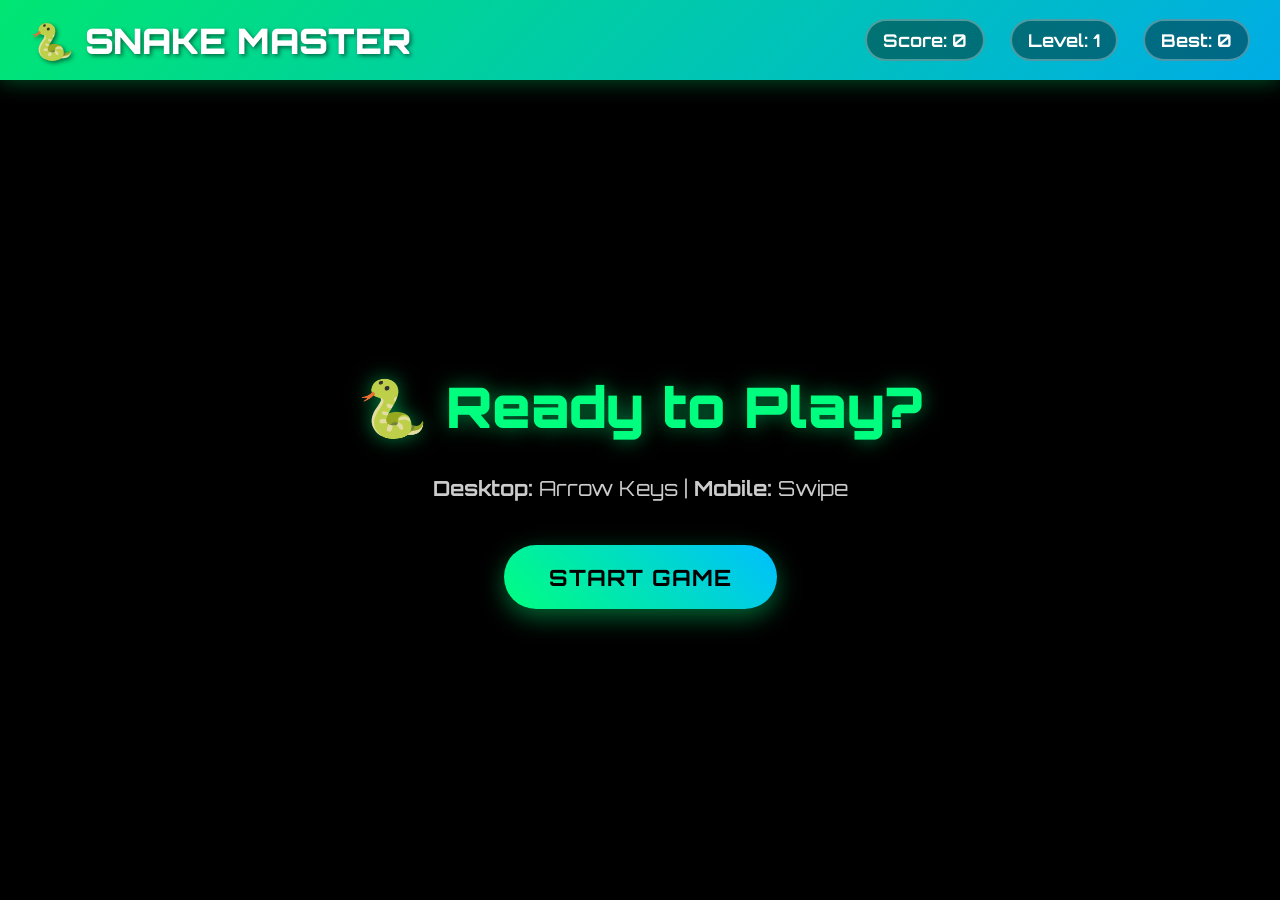
==== index.html @ 791db222 "Reinitialized repo and updated game" ====
<!DOCTYPE html>
<html lang="en">
<head>
    <meta charset="UTF-8">
    <meta name="viewport" content="width=device-width, initial-scale=1.0">
    <title>Snake Game - Challenge Yourself!</title>
    <link rel="stylesheet" href="style.css">
</head>
<body>
    <!-- Top Navigation Bar -->
    <div class="navbar">
        <div class="game-title">🐍 SNAKE MASTER</div>
        <div class="game-stats">
            <div id="scoreBox">Score: <span id="score">0</span></div>
            <div id="levelBox">Level: <span id="level">1</span></div>
            <div id="hiscoreBox">Best: <span id="hiscore">0</span></div>
        </div>
    </div>

    <!-- Full Screen Game Area -->
    <div class="game-container">
        <canvas id="gameCanvas"></canvas>
        
        <!-- Start Screen Overlay -->
        <div id="startScreen" class="overlay">
            <div class="overlay-content">
                <h2>🐍 Ready to Play?</h2>
                <p class="controls-text">
                    <strong>Desktop:</strong> Arrow Keys | <strong>Mobile:</strong> Swipe
                </p>
                <button id="startBtn" class="game-btn">START GAME</button>
            </div>
        </div>
        
        <!-- Game Over Overlay -->
        <div id="gameOverScreen" class="overlay hidden">
            <div class="overlay-content">
                <div class="death-message">
                    <span class="emoji">😂</span>
                    <p id="roastMessage"></p>
                </div>
                <div class="final-stats">
                    <div>Final Score: <span id="finalScore">0</span></div>
                    <div>Level Reached: <span id="finalLevel">1</span></div>
                </div>
                <button id="restartBtn" class="game-btn">PLAY AGAIN</button>
            </div>
        </div>
    </div>

    <script src="index.js"></script>
</body>
</html>
---- style.css ----
@import url('https://fonts.googleapis.com/css2?family=Orbitron:wght@400;700;900&display=swap');

* {
    margin: 0;
    padding: 0;
    box-sizing: border-box;
}

body {
    font-family: 'Orbitron', monospace;
    background: #000;
    color: white;
    overflow: hidden;
    height: 100vh;
}

/* Top Navigation Bar */
.navbar {
    position: fixed;
    top: 0;
    left: 0;
    width: 100%;
    height: 80px;
    background: linear-gradient(135deg, rgba(0, 255, 127, 0.9), rgba(0, 191, 255, 0.9));
    backdrop-filter: blur(10px);
    display: flex;
    justify-content: space-between;
    align-items: center;
    padding: 0 30px;
    z-index: 1000;
    box-shadow: 0 2px 20px rgba(0, 255, 127, 0.3);
}

.game-title {
    font-size: 2.2em;
    font-weight: 900;
    text-shadow: 2px 2px 4px rgba(0, 0, 0, 0.5);
    color: #fff;
}

.game-stats {
    display: flex;
    gap: 25px;
    align-items: center;
}

#scoreBox, #levelBox, #hiscoreBox {
    font-size: 1.1em;
    font-weight: 700;
    padding: 8px 16px;
    background: rgba(0, 0, 0, 0.4);
    border-radius: 25px;
    min-width: 100px;
    text-align: center;
    border: 2px solid rgba(255, 255, 255, 0.3);
}

/* Full Screen Game Container */
.game-container {
    position: absolute;
    top: 80px;
    left: 0;
    width: 100vw;
    height: calc(100vh - 80px);
    background: #000;
    overflow: hidden;
}

#gameCanvas {
    width: 100%;
    height: 100%;
    display: block;
    background: #000;
    border: none;
}

/* Overlay Screens */
.overlay {
    position: absolute;
    top: 0;
    left: 0;
    width: 100%;
    height: 100%;
    background: rgba(0, 0, 0, 0.9);
    display: flex;
    align-items: center;
    justify-content: center;
    z-index: 100;
}

.overlay-content {
    text-align: center;
    max-width: 90%;
    padding: 40px;
}

.overlay-content h2 {
    font-size: 3.5em;
    margin-bottom: 30px;
    color: #00ff7f;
    text-shadow: 0 0 20px rgba(0, 255, 127, 0.5);
    font-weight: 900;
}

.controls-text {
    font-size: 1.3em;
    margin-bottom: 40px;
    color: #ccc;
    line-height: 1.6;
}

.game-btn {
    padding: 18px 45px;
    font-size: 1.4em;
    font-weight: 700;
    font-family: 'Orbitron', monospace;
    background: linear-gradient(45deg, #00ff7f, #00bfff);
    color: #000;
    border: none;
    border-radius: 50px;
    cursor: pointer;
    transition: all 0.3s ease;
    text-transform: uppercase;
    box-shadow: 0 8px 25px rgba(0, 255, 127, 0.4);
    letter-spacing: 1px;
}

.game-btn:hover {
    transform: translateY(-3px);
    box-shadow: 0 12px 35px rgba(0, 255, 127, 0.6);
    background: linear-gradient(45deg, #00bfff, #00ff7f);
}

.game-btn:active {
    transform: translateY(0);
}

/* Death Message Styling */
.death-message {
    margin-bottom: 30px;
}

.death-message .emoji {
    font-size: 5em;
    display: block;
    margin-bottom: 20px;
    animation: bounce 1s infinite;
}

.death-message p {
    font-size: 1.6em;
    color: #ff4757;
    font-weight: 700;
    margin-bottom: 20px;
    text-shadow: 0 0 10px rgba(255, 71, 87, 0.5);
}

.final-stats {
    font-size: 1.8em;
    margin-bottom: 30px;
    color: #00ff7f;
    font-weight: 700;
}

.final-stats div {
    margin: 10px 0;
}

.hidden {
    display: none !important;
}

/* Animations */
@keyframes bounce {
    0%, 20%, 50%, 80%, 100% {
        transform: translateY(0);
    }
    40% {
        transform: translateY(-10px);
    }
    60% {
        transform: translateY(-5px);
    }
}

@keyframes scoreGlow {
    0% { text-shadow: 0 0 5px rgba(0, 255, 127, 0.5); }
    50% { text-shadow: 0 0 20px rgba(0, 255, 127, 1), 0 0 30px rgba(0, 255, 127, 0.8); }
    100% { text-shadow: 0 0 5px rgba(0, 255, 127, 0.5); }
}

.score-animate {
    animation: scoreGlow 0.5s ease;
}

/* Mobile Responsive */
@media (max-width: 768px) {
    .navbar {
        height: 70px;
        padding: 0 15px;
    }
    
    .game-title {
        font-size: 1.6em;
    }
    
    .game-stats {
        gap: 10px;
    }
    
    #scoreBox, #levelBox, #hiscoreBox {
        font-size: 0.9em;
        padding: 6px 12px;
        min-width: 70px;
    }
    
    .game-container {
        top: 70px;
        height: calc(100vh - 70px);
    }
    
    .overlay-content h2 {
        font-size: 2.5em;
    }
    
    .controls-text {
        font-size: 1.1em;
    }
    
    .game-btn {
        padding: 15px 35px;
        font-size: 1.2em;
    }
    
    .death-message p {
        font-size: 1.3em;
    }
    
    .final-stats {
        font-size: 1.4em;
    }
}

@media (max-height: 600px) {
    .navbar {
        height: 60px;
    }
    
    .game-title {
        font-size: 1.4em;
    }
    
    .game-container {
        top: 60px;
        height: calc(100vh - 60px);
    }
}
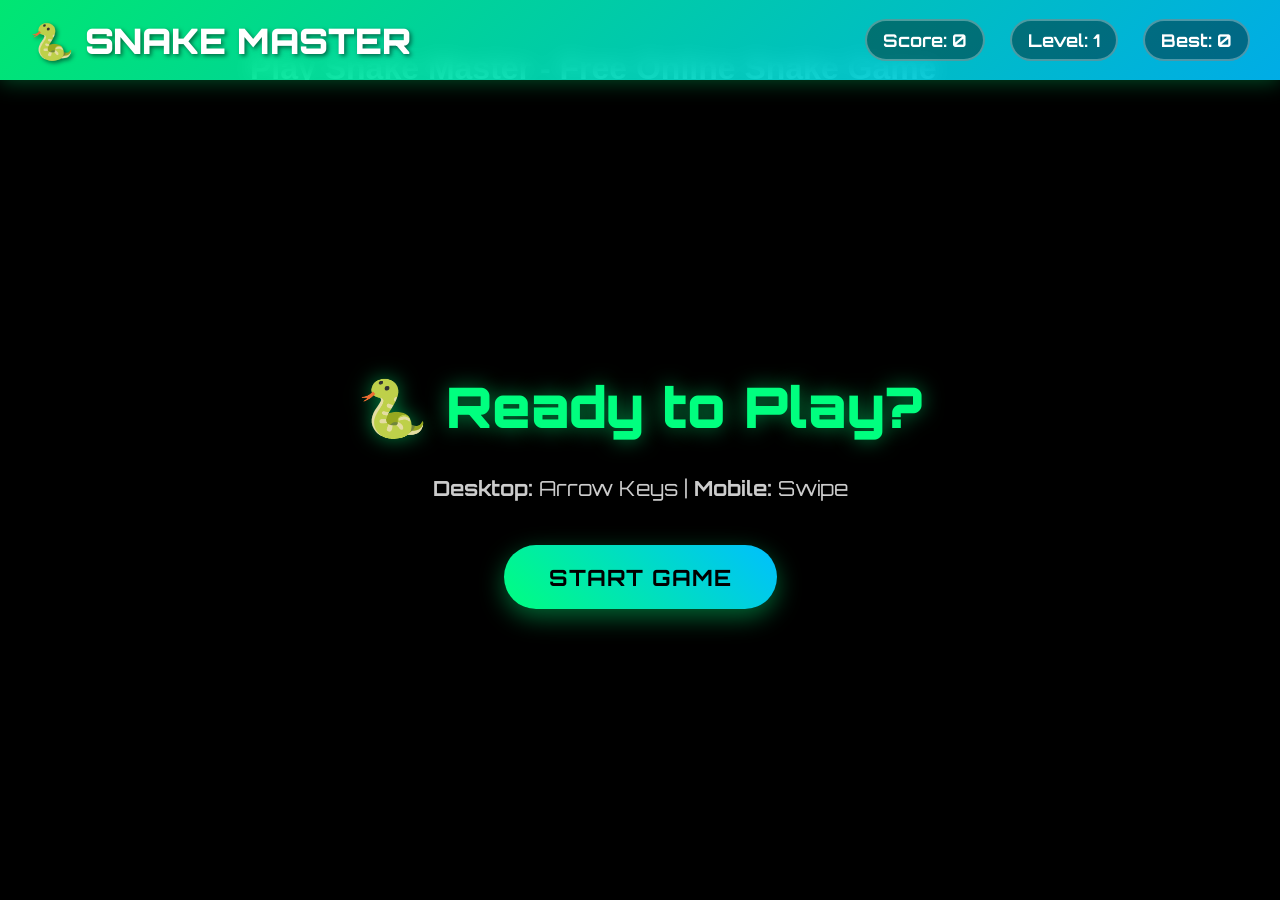
==== commit 59e1deb8: "Updates" ====
--- a/index.html
+++ b/index.html
@@ -3,10 +3,38 @@
 <head>
     <meta charset="UTF-8">
     <meta name="viewport" content="width=device-width, initial-scale=1.0">
-    <title>Snake Game - Challenge Yourself!</title>
+    <title>Snake Game Online - Play Snake Master for Free 🐍</title>
+
+    <!-- 🔹 SEO Meta Tags -->
+    <meta name="description" content="Play Snake Master 🐍 - a free online snake game. Control your snake, eat food, increase your score, and challenge your friends! Works on desktop and mobile.">
+    <meta name="keywords" content="snake game, play snake online, free snake game, snake game mobile, snake game browser, classic snake">
+    <meta name="author" content="Jay Prakash Arya">
+    <meta name="robots" content="index, follow">
+
+    <!-- 🔹 Open Graph (for social media previews) -->
+    <meta property="og:title" content="Snake Master - Free Online Snake Game 🐍">
+    <meta property="og:description" content="Play the classic snake game online for free. Eat, grow, and survive as long as you can. Works on mobile & desktop.">
+    <meta property="og:type" content="website">
+    <meta property="og:url" content="https://snakenado.vercel.app/">
+    <meta property="og:image" content="https://snakenado.vercel.app/preview.png">
+
+    <!-- 🔹 Twitter Card -->
+    <meta name="twitter:card" content="summary_large_image">
+    <meta name="twitter:title" content="Snake Master - Free Online Snake Game 🐍">
+    <meta name="twitter:description" content="Play the classic snake game online for free. Challenge yourself and your friends!">
+    <meta name="twitter:image" content="https://snakenado.vercel.app/preview.png">
+
     <link rel="stylesheet" href="style.css">
-</head>
-<body>
+    <!-- Google Analytics -->
+    <script async src="https://www.googletagmanager.com/gtag/js?id=G-XXXXXXX"></script>
+    <script>
+    window.dataLayer = window.dataLayer || [];
+    function gtag(){dataLayer.push(arguments);}
+    gtag('js', new Date());
+    gtag('config', 'G-EJ43TY3HVP');
+    </script>
+    </head>
+    <body>
     <!-- Top Navigation Bar -->
     <div class="navbar">
         <div class="game-title">🐍 SNAKE MASTER</div>
@@ -48,6 +76,33 @@
         </div>
     </div>
 
+    <!-- 🔹 SEO-friendly content (hidden from players but visible to search engines) -->
+    <div class="seo-content" style="max-width:800px; margin:40px auto; padding:10px; font-family:sans-serif;">
+        <h1>Play Snake Master - Free Online Snake Game</h1>
+        <p>
+            Snake Master 🐍 is a modern twist on the classic snake game.  
+            Control your snake using arrow keys on desktop or swipe gestures on mobile.  
+            Eat food, grow longer, and challenge your friends to beat your high score.  
+        </p>
+
+        <h2>How to Play Snake Game</h2>
+        <ul>
+            <li>🎮 Desktop: Use <strong>Arrow Keys</strong></li>
+            <li>📱 Mobile: Swipe in any direction</li>
+            <li>🍎 Eat food to grow longer</li>
+            <li>💥 Avoid hitting yourself or the walls</li>
+        </ul>
+
+        <h2>Why Play Snake Master?</h2>
+        <p>
+            ✅ Free to play, no downloads required  
+            ✅ Works on both mobile and desktop  
+            ✅ Fun, addictive, and lightweight browser game  
+        </p>
+
+        <p><strong>Start playing now and challenge your friends!</strong></p>
+    </div>
+
     <script src="index.js"></script>
 </body>
-</html>
+</html>
--- a/style.css
+++ b/style.css
@@ -12,6 +12,9 @@
     color: white;
     overflow: hidden;
     height: 100vh;
+    position: fixed;
+    width: 100%;
+    -webkit-overflow-scrolling: touch;
 }
 
 /* Top Navigation Bar */
@@ -57,13 +60,20 @@
 
 /* Full Screen Game Container */
 .game-container {
-    position: absolute;
+    position: fixed;
     top: 80px;
     left: 0;
     width: 100vw;
     height: calc(100vh - 80px);
     background: #000;
     overflow: hidden;
+    touch-action: none;
+    -webkit-touch-callout: none;
+    -webkit-user-select: none;
+    -khtml-user-select: none;
+    -moz-user-select: none;
+    -ms-user-select: none;
+    user-select: none;
 }
 
 #gameCanvas {
@@ -72,6 +82,8 @@
     display: block;
     background: #000;
     border: none;
+    touch-action: none;
+    -webkit-tap-highlight-color: transparent;
 }
 
 /* Overlay Screens */
@@ -86,6 +98,7 @@
     align-items: center;
     justify-content: center;
     z-index: 100;
+    touch-action: none;
 }
 
 .overlay-content {
@@ -123,6 +136,7 @@
     text-transform: uppercase;
     box-shadow: 0 8px 25px rgba(0, 255, 127, 0.4);
     letter-spacing: 1px;
+    touch-action: manipulation;
 }
 
 .game-btn:hover {
@@ -193,65 +207,178 @@
     animation: scoreGlow 0.5s ease;
 }
 
-/* Mobile Responsive */
+/* Mobile Responsive - IMPROVED */
 @media (max-width: 768px) {
-    .navbar {
-        height: 70px;
-        padding: 0 15px;
-    }
-    
-    .game-title {
-        font-size: 1.6em;
-    }
-    
-    .game-stats {
-        gap: 10px;
-    }
-    
-    #scoreBox, #levelBox, #hiscoreBox {
-        font-size: 0.9em;
-        padding: 6px 12px;
-        min-width: 70px;
-    }
-    
-    .game-container {
-        top: 70px;
-        height: calc(100vh - 70px);
-    }
-    
-    .overlay-content h2 {
-        font-size: 2.5em;
-    }
-    
-    .controls-text {
-        font-size: 1.1em;
-    }
-    
-    .game-btn {
-        padding: 15px 35px;
-        font-size: 1.2em;
-    }
-    
-    .death-message p {
-        font-size: 1.3em;
-    }
-    
-    .final-stats {
-        font-size: 1.4em;
-    }
-}
-
-@media (max-height: 600px) {
+    body {
+        position: fixed;
+        overflow: hidden;
+        -webkit-overflow-scrolling: touch;
+    }
+    
     .navbar {
         height: 60px;
+        padding: 0 10px;
     }
     
     .game-title {
-        font-size: 1.4em;
+        font-size: 1.3em;
+    }
+    
+    .game-stats {
+        gap: 8px;
+        flex-wrap: wrap;
+    }
+    
+    #scoreBox, #levelBox, #hiscoreBox {
+        font-size: 0.8em;
+        padding: 4px 8px;
+        min-width: 60px;
     }
     
     .game-container {
         top: 60px;
         height: calc(100vh - 60px);
-    }
-}
+        position: fixed;
+        touch-action: none;
+    }
+    
+    #gameCanvas {
+        touch-action: none;
+        -webkit-touch-callout: none;
+        -webkit-tap-highlight-color: transparent;
+    }
+    
+    .overlay-content {
+        padding: 20px;
+    }
+    
+    .overlay-content h2 {
+        font-size: 2em;
+        margin-bottom: 20px;
+    }
+    
+    .controls-text {
+        font-size: 1em;
+        margin-bottom: 30px;
+    }
+    
+    .game-btn {
+        padding: 12px 30px;
+        font-size: 1.1em;
+        touch-action: manipulation;
+    }
+    
+    .death-message .emoji {
+        font-size: 3em;
+    }
+    
+    .death-message p {
+        font-size: 1.1em;
+    }
+    
+    .final-stats {
+        font-size: 1.2em;
+    }
+}
+
+/* Very Small Mobile Screens */
+@media (max-width: 480px) {
+    .navbar {
+        height: 50px;
+        padding: 0 8px;
+    }
+    
+    .game-title {
+        font-size: 1.1em;
+    }
+    
+    .game-stats {
+        gap: 5px;
+    }
+    
+    #scoreBox, #levelBox, #hiscoreBox {
+        font-size: 0.7em;
+        padding: 3px 6px;
+        min-width: 50px;
+    }
+    
+    .game-container {
+        top: 50px;
+        height: calc(100vh - 50px);
+    }
+    
+    .overlay-content h2 {
+        font-size: 1.6em;
+    }
+    
+    .controls-text {
+        font-size: 0.9em;
+    }
+    
+    .game-btn {
+        padding: 10px 25px;
+        font-size: 1em;
+    }
+}
+
+/* Landscape mode on mobile */
+@media (max-height: 500px) and (orientation: landscape) {
+    .navbar {
+        height: 40px;
+        padding: 0 10px;
+    }
+    
+    .game-title {
+        font-size: 1em;
+    }
+    
+    #scoreBox, #levelBox, #hiscoreBox {
+        font-size: 0.7em;
+        padding: 2px 6px;
+    }
+    
+    .game-container {
+        top: 40px;
+        height: calc(100vh - 40px);
+    }
+    
+    .overlay-content {
+        padding: 10px;
+    }
+    
+    .overlay-content h2 {
+        font-size: 1.5em;
+        margin-bottom: 10px;
+    }
+    
+    .controls-text {
+        font-size: 0.8em;
+        margin-bottom: 15px;
+    }
+    
+    .game-btn {
+        padding: 8px 20px;
+        font-size: 0.9em;
+    }
+    
+    .death-message .emoji {
+        font-size: 2em;
+        margin-bottom: 10px;
+    }
+    
+    .death-message p {
+        font-size: 1em;
+    }
+    
+    .final-stats {
+        font-size: 1em;
+        margin-bottom: 15px;
+    }
+}
+
+/* Prevent zoom on double tap */
+@media (pointer: coarse) {
+    * {
+        touch-action: manipulation;
+    }
+}
